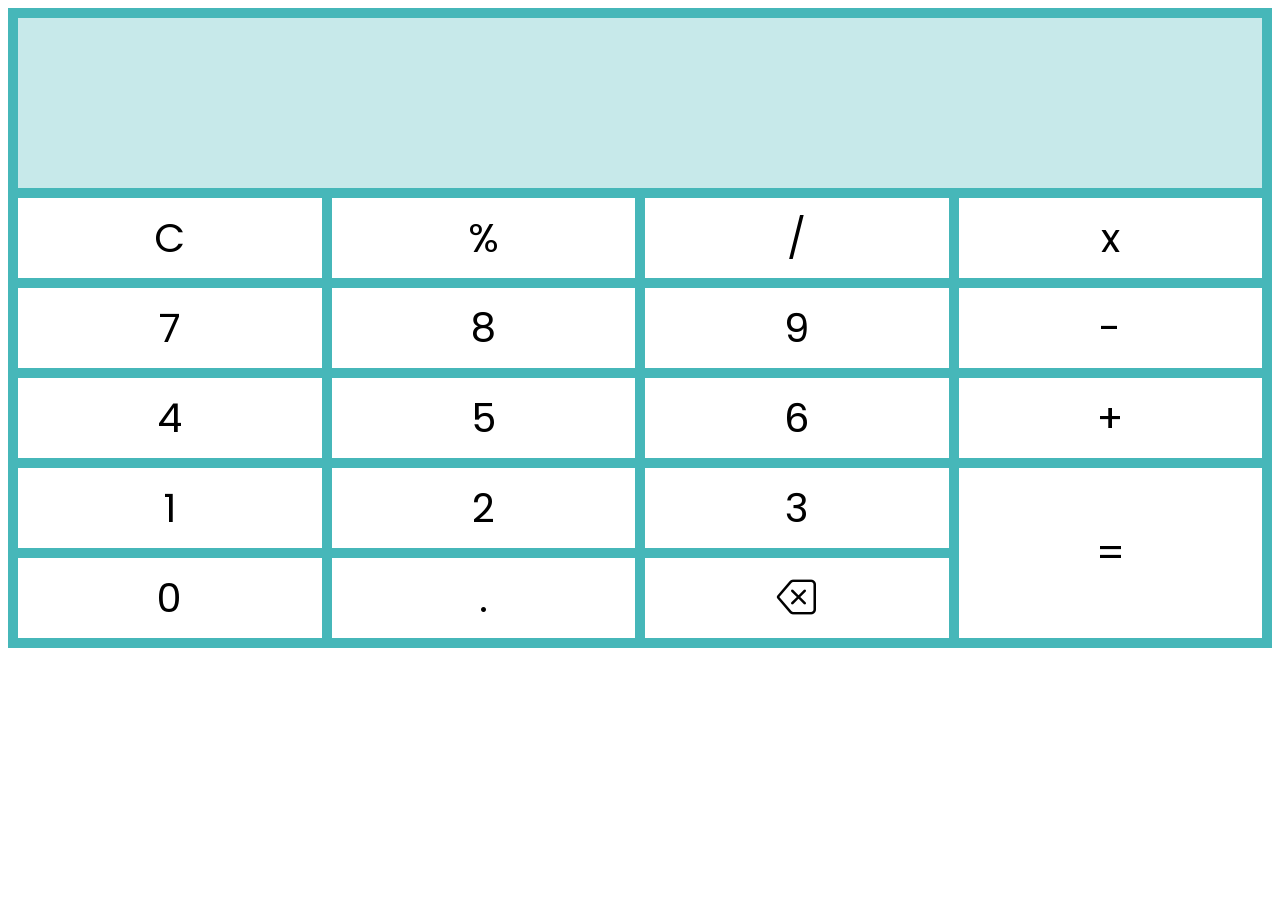
==== Challenges/Calculadora/index.html @ 3dfe9649 "Add main js" ====
<!DOCTYPE html>
<html lang="en">
  <head>
    <meta charset="UTF-8" />
    <meta name="viewport" content="width=device-width, initial-scale=1.0" />
    <link rel="stylesheet" href="./assets/css/main.css" />

    <link rel="preconnect" href="https://fonts.googleapis.com" />
    <link rel="preconnect" href="https://fonts.gstatic.com" crossorigin />
    <link
      href="https://fonts.googleapis.com/css2?family=Poppins:ital,wght@0,100;0,200;0,300;0,400;0,500;0,600;0,700;0,800;0,900;1,100;1,200;1,300;1,400;1,500;1,600;1,700;1,800;1,900&display=swap"
      rel="stylesheet"
    />
    <link rel="stylesheet" href="https://cdn.jsdelivr.net/npm/bootstrap-icons@1.11.3/font/bootstrap-icons.css">


    <title>Calculadora</title>
  </head>
  <body>
    <div class="grid-container">
        
        <div class="results">
            <div class="history"></div>
            <div class="output"></div>
        </div>
            
        <div class="btn">C</div>
        <div class="btn">%</div>
        <div class="btn">/</div>
        <div class="btn" data-valor="*">x</div>

        <div class="btn">7</div>
        <div class="btn">8</div>
        <div class="btn">9</div>
        <div class="btn">-</div>

        <div class="btn">4</div>
        <div class="btn">5</div>
        <div class="btn">6</div>
        <div class="btn itemEqual">=</div>  

        <div class="btn">+</div>
        <div class="btn">1</div>
        <div class="btn">2</div>
        <div class="btn">3</div>

        <div class="btn item0">0</div>
        <div class="btn itemPoint">.</div>
        <div class="btn itemClear" data-valor="⌫">
          <i class="bi bi-backspace"></i>
        </div>                                                          
    
    </div>
  
    <script src="./assets/js/main.js"></script>  
  </body>
</html>
---- Challenges/Calculadora/assets/css/main.css ----
/* Importa variáveis CSS (cores, fontes, etc.) */
@import url("_variables.css");

/* Base: usa box-sizing border-box globalmente para facilitar cálculos de tamanho */
* {
  box-sizing: border-box;
}

/* Fonte e tamanho base */
html {
  font-size: 62.5%; /* 1rem = 10px */
  font-family: "Poppins", sans-serif;
}


.grid-container{
  display: grid;
  grid-template-columns: repeat(4, 1fr); /* 4 colunas iguais */
  grid-template-rows: repeat(7, 1fr);    /* 7 linhas iguais */
  grid-gap: 1rem;
  padding: 1rem;
  background-color: var(--green01);
}

.grid-container > div {
  background-color: var(--white01);
  display: flex;
  justify-content: center;
  align-items: center;
  padding: 1rem;
  font-size: 4rem;
}


/*grid-area: row-start / column-start / row-end / column-end;*/
.grid-container > .results {
  position: relative;
  grid-area: 1 / 1 / span 2 / span 4;
  background-color: var(--green02);  
}

.itemEqual {
  /* ocupa linhas 6 e 7 */
  /* grid-column: 4;  só coluna 4 */
  grid-area: 6 / 4 / span 2;
}

.grid-container > .results > .history {
  /* border: 1px solid red; */
  position: absolute;
  top: 1rem;
  right: 1rem;
  color: var(--black02);
  font-size: 2rem;
  pointer-events: none; /* evita interações */
}


.grid-container > .results > .output {
  /* border: 1px solid blue; */
  position: absolute;
  top: 10rem;
  right: 1rem;
  color: var(--black01);
  cursor: text;
  font-size: 4rem;
  text-align: right;

}

.btn {
  cursor: pointer;  
}

.btn:hover {
  background-color: var(--green02);  
}
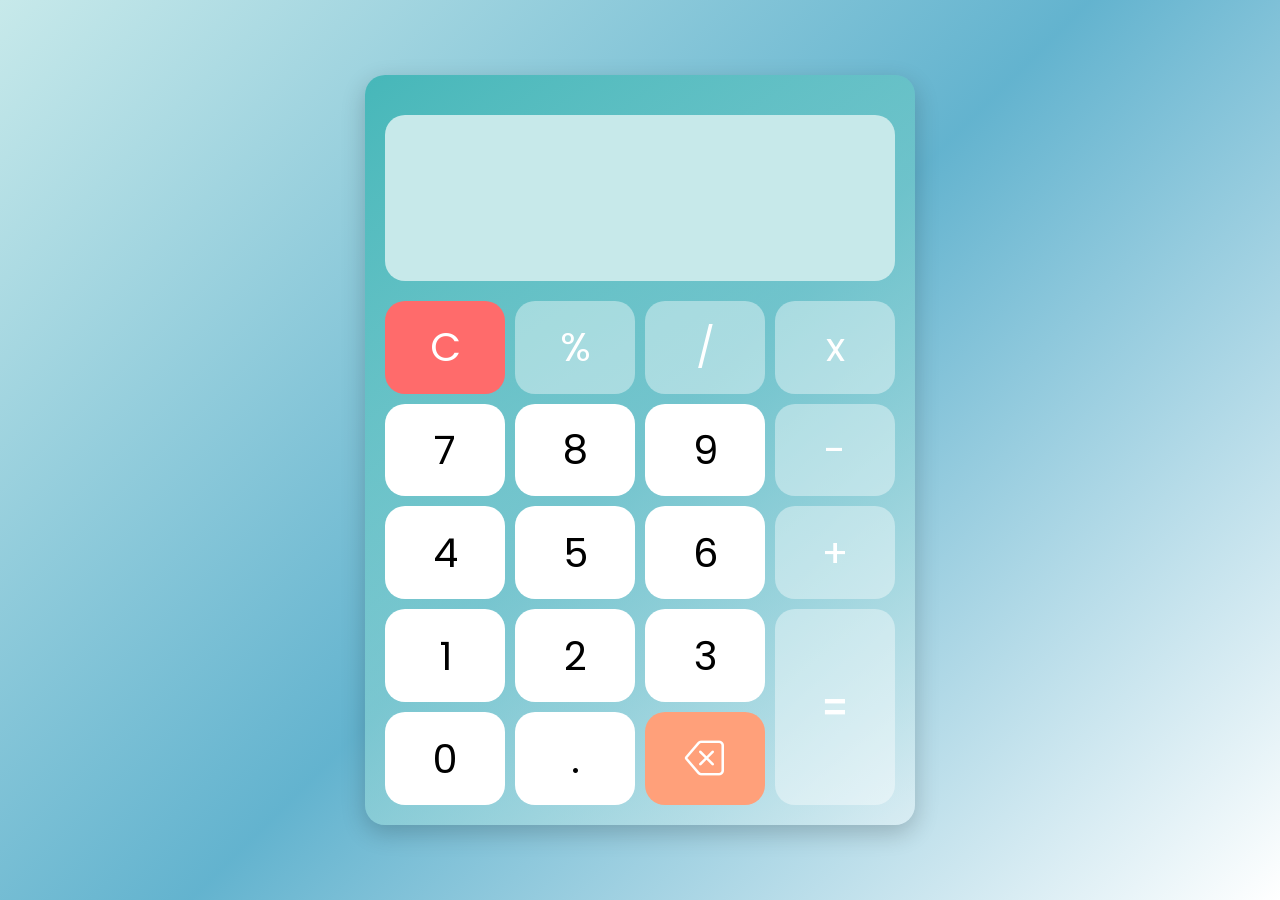
==== commit c05ac2db: "upd aesthetic and media quering" ====
--- a/Challenges/Calculadora/index.html
+++ b/Challenges/Calculadora/index.html
@@ -18,35 +18,35 @@
   </head>
   <body>
     <div class="grid-container">
-        
+              
         <div class="results">
             <div class="history"></div>
             <div class="output"></div>
         </div>
             
-        <div class="btn">C</div>
-        <div class="btn">%</div>
-        <div class="btn">/</div>
-        <div class="btn" data-valor="*">x</div>
+        <div class="btn btn-clear">C</div>
+        <div class="btn btn-operator">%</div>
+        <div class="btn btn-operator">/</div>
+        <div class="btn btn-operator" data-valor="*">x</div>
 
         <div class="btn">7</div>
         <div class="btn">8</div>
         <div class="btn">9</div>
-        <div class="btn">-</div>
+        <div class="btn btn-operator">-</div>
 
         <div class="btn">4</div>
         <div class="btn">5</div>
         <div class="btn">6</div>
-        <div class="btn itemEqual">=</div>  
+        <div class="btn btn-equal itemEqual">=</div>  
 
-        <div class="btn">+</div>
+        <div class="btn btn-operator">+</div>
         <div class="btn">1</div>
         <div class="btn">2</div>
         <div class="btn">3</div>
 
         <div class="btn item0">0</div>
         <div class="btn itemPoint">.</div>
-        <div class="btn itemClear" data-valor="⌫">
+        <div class="btn btn-delete itemClear" data-valor="⌫">
           <i class="bi bi-backspace"></i>
         </div>                                                          
     
--- a/Challenges/Calculadora/assets/css/main.css
+++ b/Challenges/Calculadora/assets/css/main.css
@@ -12,23 +12,44 @@
   font-family: "Poppins", sans-serif;
 }
 
+body{
+  display: flex;
+  justify-content: center;
+  align-items: center;
+  height: 100vh;           /* Garante que o body ocupe a altura total da viewport */
+  margin: 0;  
+  background: linear-gradient(135deg, var(--green02), var(--blue03), var(--white01));
+
+}
 
 .grid-container{
   display: grid;
   grid-template-columns: repeat(4, 1fr); /* 4 colunas iguais */
   grid-template-rows: repeat(7, 1fr);    /* 7 linhas iguais */
   grid-gap: 1rem;
-  padding: 1rem;
-  background-color: var(--green01);
-}
-
-.grid-container > div {
-  background-color: var(--white01);
+  padding: 2rem;
+  background: linear-gradient(145deg, var(--green01) 0%, var(--white02) 100%);
+  /* 
+  0 →  deslocamento lateral (sem deslocamento horizontal).
+  8px → deslocamento vertical (a sombra vai para baixo).
+  24px → desfoque grande.
+  rgba(0,0,0,0.2) → preto com 20% de opacidade.
+  */
+  box-shadow: 0 0.8rem 2.4rem var(--black03); 
+
+  width: 55rem;
+  height: 75rem;
+  border-radius: 2rem;
+
+}
+
+.grid-container > div {  
   display: flex;
   justify-content: center;
   align-items: center;
   padding: 1rem;
   font-size: 4rem;
+  border-radius: 2rem;
 }
 
 
@@ -36,6 +57,7 @@
 .grid-container > .results {
   position: relative;
   grid-area: 1 / 1 / span 2 / span 4;
+  margin: 2rem 0 1rem 0;
   background-color: var(--green02);  
 }
 
@@ -69,9 +91,126 @@
 }
 
 .btn {
+  background-color: var(--white01);
   cursor: pointer;  
+  transition: background-color 0.2s ease-in-out;
+
+}
+
+.btn-operator, .btn-equal {
+  background: var(--white02);  
+  color: var(--white01);
+}
+
+.btn-equal  {  
+  font-weight: bold;
+}
+
+.btn-clear {
+  background-color: var(--red01);
+  color: var(--white01);
+}
+
+.btn-delete {
+  background-color: var(--orange01);
+  color: var(--white01);
 }
 
 .btn:hover {
-  background-color: var(--green02);  
-}
+  transform: scale(1.05);
+  box-shadow: 0 0 1rem var(--black03);
+}
+
+.btn:active {
+  transform: scale(0.97);
+}
+
+
+@media (max-width: 1880px) and (max-height: 793px) {
+  .grid-container {
+    width: 35rem;
+    height: 55rem;
+  }
+
+  .grid-container > div {  
+    font-size: 2rem;
+    border-radius: 1.5rem;
+  }
+
+  .grid-container > .results {
+    margin-top: 1rem;
+  }
+
+  .grid-container > .results > .history { 
+    font-size: 1.2rem;
+  }
+
+  .grid-container > .results > .output {
+    top: 7.5rem;
+    font-size: 2.5rem;
+  }
+
+}
+
+@media (max-width: 1281px) and (max-height: 521px){
+  .grid-container {
+    width: 25rem;
+    height: 45rem;
+  }
+
+  .grid-container > .results > .output {
+    top: 4.5rem;
+    font-size: 2rem;
+  }
+ 
+}
+
+/* @media (max-height: 800px){
+  .grid-container {
+    width: 40rem;
+    height: 60rem;
+  }
+
+  .grid-container > div {
+    font-size: 2rem;
+    border-radius: 1rem;
+  }
+  .grid-container > .results {
+    margin-top: 1rem;
+  }
+    
+  .grid-container > .results > .output {
+    top: 8rem;
+    font-size: 3rem;
+  }
+}
+
+*/
+
+
+@media (max-height: 460px) {
+  .grid-container {
+    padding: 1rem;
+    width: 30rem;
+    height: 40rem;
+    border-radius: 1rem;
+  }
+
+  .grid-container > div {
+    font-size: 2rem;
+    border-radius: 1rem;
+  }
+  .grid-container > .results {
+    margin-top: 1rem;
+  }
+  
+  .grid-container > .results > .history {
+    top: 0.5rem;
+    font-size: 1rem;
+  }
+  
+  .grid-container > .results > .output {
+    top: 3rem;
+    font-size: 1.2rem;
+  }
+} 
